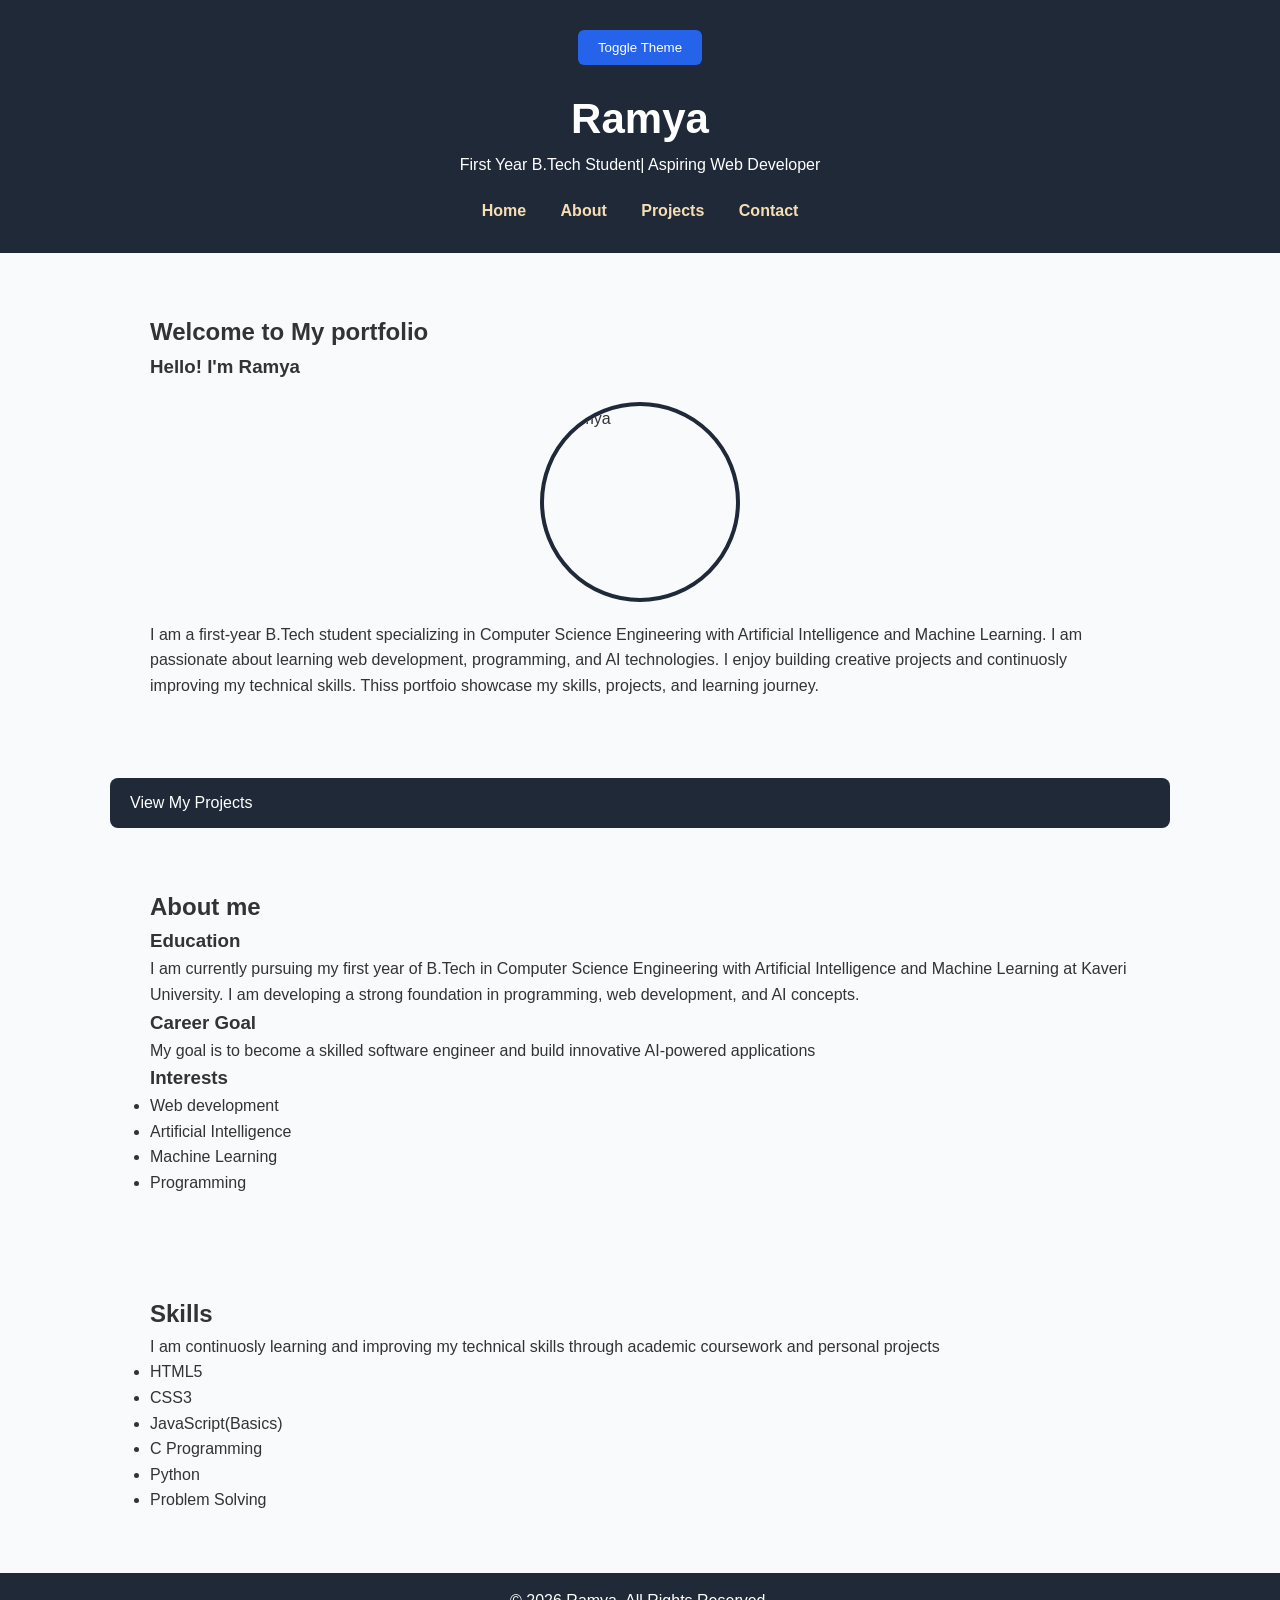
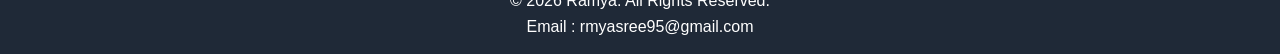
==== index.html @ e88d4180 "Add files via upload" ====
<!DOCTYPE html>
<html lang="en">
<head>
    <meta charset="UTF-8">
    <meta name="viewport" content="width=device-width, initial-scale=1.0">
    <title>Portfolio</title>
    <link rel="stylesheet" href="style.css">
</head>
<body>

<header>
    <button
    onclick="toggleTheme()">
    Toggle Theme
</button>
<h1>Ramya</h1>
<p>First Year B.Tech Student| Aspiring Web Developer
</p>
<nav>
<a href="index.html">Home</a>
<a href="about.html">About</a>
<a href="projects.html">Projects</a>
<a href="contact.html">Contact</a>
</nav>
</header>   
<main>
<section>
<h2>Welcome to My portfolio</h2>
<h3> Hello! I'm Ramya</h3>
<img src="images/Ramya.jpeg"
alt="Ramya" class="profile-img">
<p>
    I am a first-year B.Tech student specializing in Computer Science Engineering with 
    Artificial Intelligence and Machine Learning. I am passionate about learning web 
    development, programming, and AI technologies. I enjoy building creative projects 
    and continuosly improving my technical skills. Thiss portfoio showcase my skills, 
    projects, and learning journey.  
</p>
</section>
<a href="projects.html" class="btn">View My Projects</a>
<section>
<h2>About me</h2>
<h3>Education</h3>
<p>
    I am currently pursuing my first year of B.Tech in Computer Science Engineering
     with Artificial Intelligence and Machine Learning at Kaveri University.
      I am developing a strong foundation in programming, web development, and AI concepts.
</p>
<h3>Career Goal</h3>
<p>
    My goal is to become a skilled software engineer and build innovative
     AI-powered applications</p>
<h3>Interests</h3>
<ul>
    <li>Web development</li>
    <li>Artificial Intelligence</li>
    <li>Machine Learning</li>
    <li>Programming</li>
</ul>
</section>
<section>
    <h2>Skills</h2>
<p> 
    I am continuosly learning and improving my technical skills through academic coursework
    and personal projects
    </p>
<ul>
    <li>HTML5</li>
    <li>CSS3</li>
    <li>JavaScript(Basics)</li>
    <li>C Programming</li>
    <li>Python</li>
    <li>Problem Solving</li>
</ul>
</section>
</main> 
<footer>
    <p>© 2026 Ramya. All Rights Reserved.</p>
    <p>Email : rmyasree95@gmail.com</p>
</footer>
</body>
<script src="script.js"></script>
</html>
---- style.css ----
:root {
    --primary-color: #2563eb;
    --secondary-color: #1f1f1f;
    --background-color: #f8fafc;
    --text-color: #333333;
    --white: #ffffff;
    --card-bg: #ffffff:
}

* {
    margin: 0;
    padding: 0;
    box-sizing: border-box;
}

body {
    font-size: Arial, sans-serif;
    background: var(--background-color);
    color: var(--text-color);
    line-height: 1.6;
}

body{
    margin:0;
    padding:0;
    font-family: Arial, sans-serif;
    background-color: var(--background-color);
    color: var(--text-color);
}
header{
    background-color: #1f2937;
    color:white;
    text-align:center;
    padding: 30px;
}
nav{
    margin-top: 20px;
}
nav a{
    color: white;
    text-decoration: none;
    margin: 15px;
    font-weight:bold;
}
nav a:hover{
    color:#00d4ff;
}
section{
    background-color: white;
    margin: 20px;
    padding: 30px;
    border-radius: 10px;
    box-shadow:0 4px 10px
    rgba(0,0,0,0,1);
}
footer{
    background-color: #1f2937;
    color: white;
    text-align: center;
    padding: 15px;
}
main{
    max-width: 1000px;
    margin: auto;
}
p{
    line-height: 1.6;

}
h1{
    font-size: 42px;
}
.profile-img{
    width:200px;
    height:200px;
    border-radius:50%;
    display:block;
    margin:20px auto;
    object-fit:cover;
    border:4px solid #1f2937;
}
nav a:hover{
    color:#facc15;
}
.btn{
    display:inline-block;
    margin-top:20px;
    background:#1f2937;
    color:white;
    padding:12px 20px;
    text-decoration:none;
    border-radius:8px;
}

.btn:hover{
    background:#374151;
}
.project-container{
    display:flex;
    flex-wrap:wrap;
    justify-content:center;
    gap:20px;
    margin-top:20px;
}

.project-card{
    width:300px;
    background:white;
    padding:20px;
    border-radius:10px;
    box-shadow:0 4px 10px rgba(0,0,0,0.2);
    transition:0.3s;
}

.project-card:hover{
    transform:translateY(-8px);
}

.project-card h3{
    color:#1f2937;
}

.project-card p{
    color:#555;
    line-height:1.6;
}
main {
    display: grid;
    grid-template-columns: 1fr;
    gap: 20px;
    max-width: 1100px;
    margin: auto;
    padding: 20px;
}

section {
    background-color: var(--card-bg);
    color: var(--text-color);
    padding: 20px;
    border-radius: 10px;
    margin-bottom: 20px;
}

nav ul {
    display: flex;
    justify-content: center;
    gap: 20px;
    list-style: none;
    padding: 15px;
}

nav a {
    text-decoration: none;
    color: wheat;
    font-weight: bold;
}

.projects {
    display: flex;
    flex-wrap: wrap;
    justify-content: center;
    gap: 20px;
}

.project-card {
    flex: 1 1 300px;
    max-width: 350px;
}

/* Tablets */
@media (max-width: 768px) {

    nav ul {
        flex-direction: column;
        align-items: center;
    }

    .projects {
        flex-direction: column;
        align-items: center;
    }

    h1 {
        font-size: 2rem;
    }
}

/* Mobile Phones */
@media (max-width: 480px) {

    body {
        padding: 10px;
    }

    h1 {
        font-size: 1.6rem;
    }

    section {
        padding: 15px;
    }

    img {
        max-width: 100%;
        height: auto;
    }
}
body {
    background-color: var(--background-color);
    color: var(--text-color);
}
body.dark-mode {
    --background-color: #121212;
    --text-color: #ffffff;
    --card-bg: #1e1e1e;
}
button {
    background-color: var(--primary-color);
    color: white;
    border: none;
    padding: 10px 20px;
    border-radius: 6px;
    cursor: pointer;
    margin-bottom: 20px;
}

button:hover {
    opacity: 0.9;
}
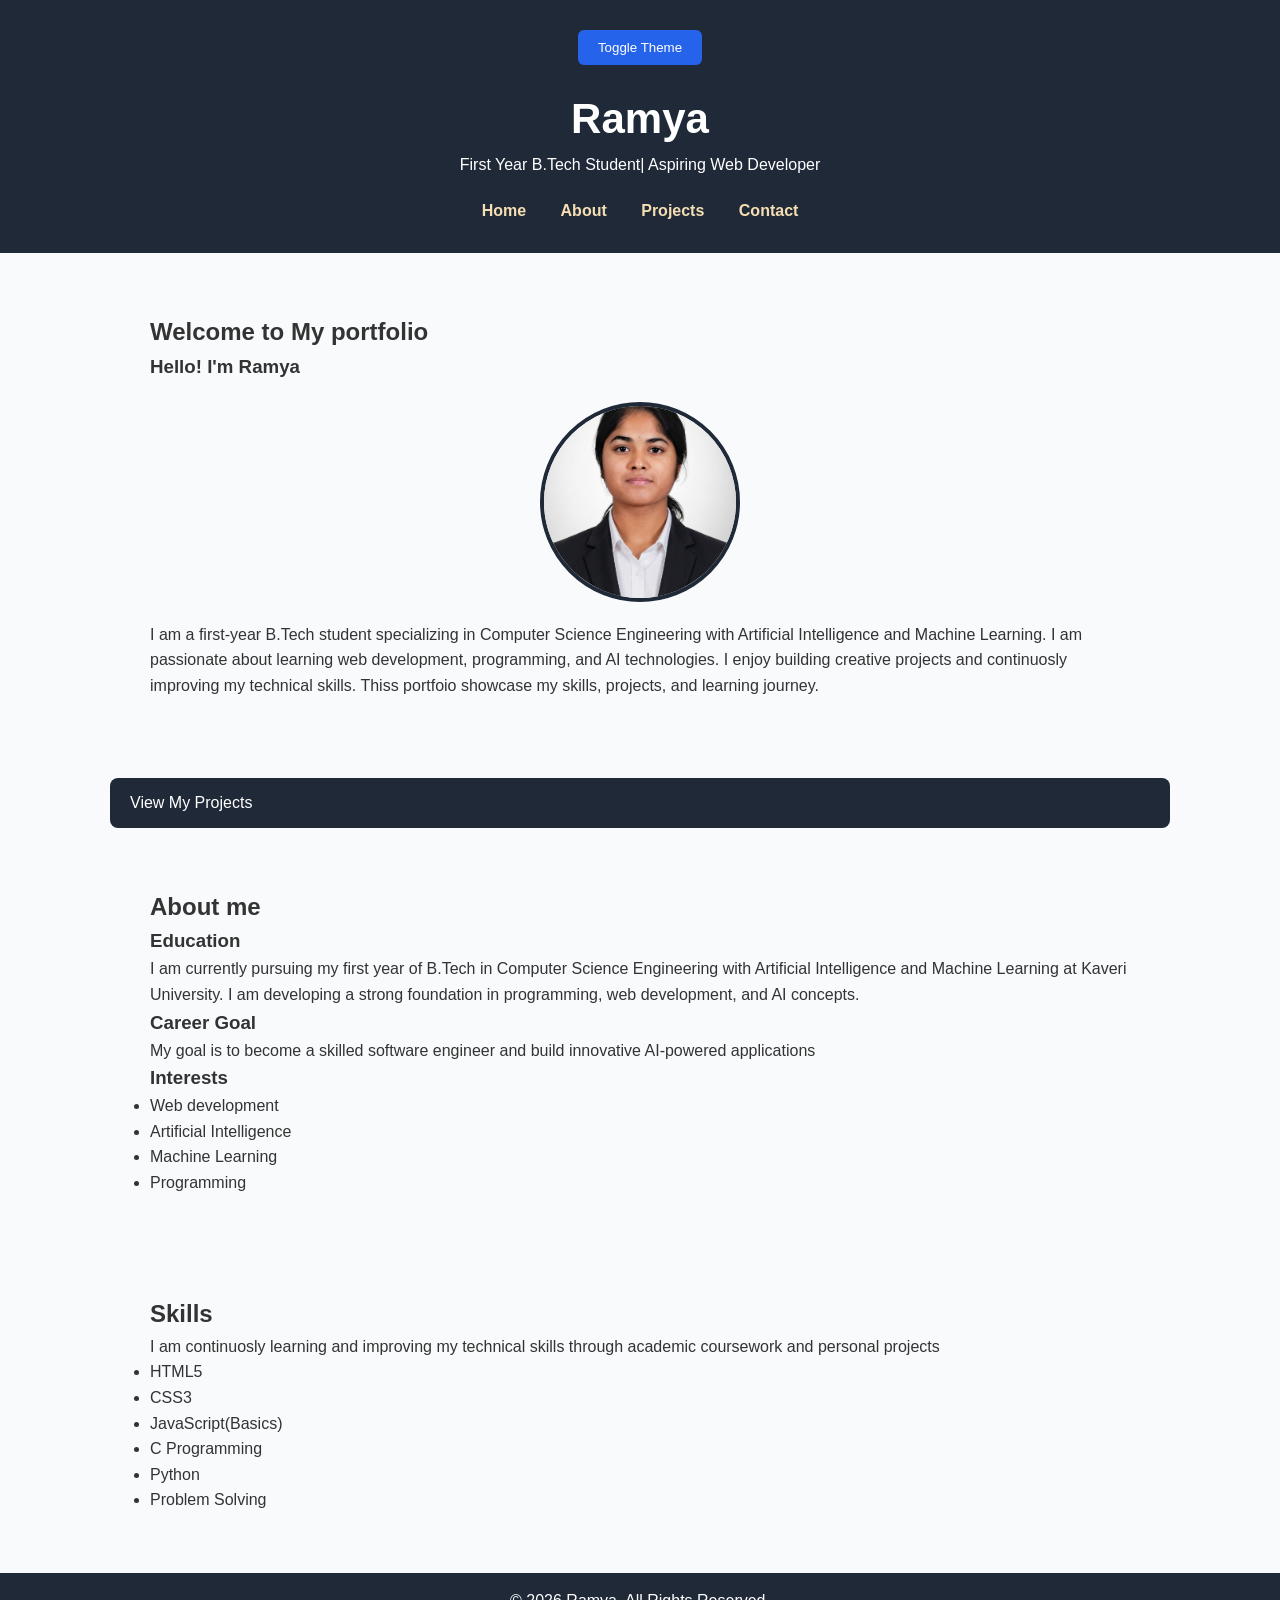
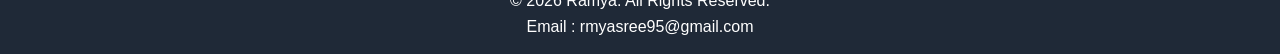
==== commit 9b90dbb5: "Add files via upload" ====
--- a/index.html
+++ b/index.html
@@ -27,7 +27,7 @@
 <section>
 <h2>Welcome to My portfolio</h2>
 <h3> Hello! I'm Ramya</h3>
-<img src="images/Ramya.jpeg"
+<img src="Ramya.jpeg"
 alt="Ramya" class="profile-img">
 <p>
     I am a first-year B.Tech student specializing in Computer Science Engineering with 
